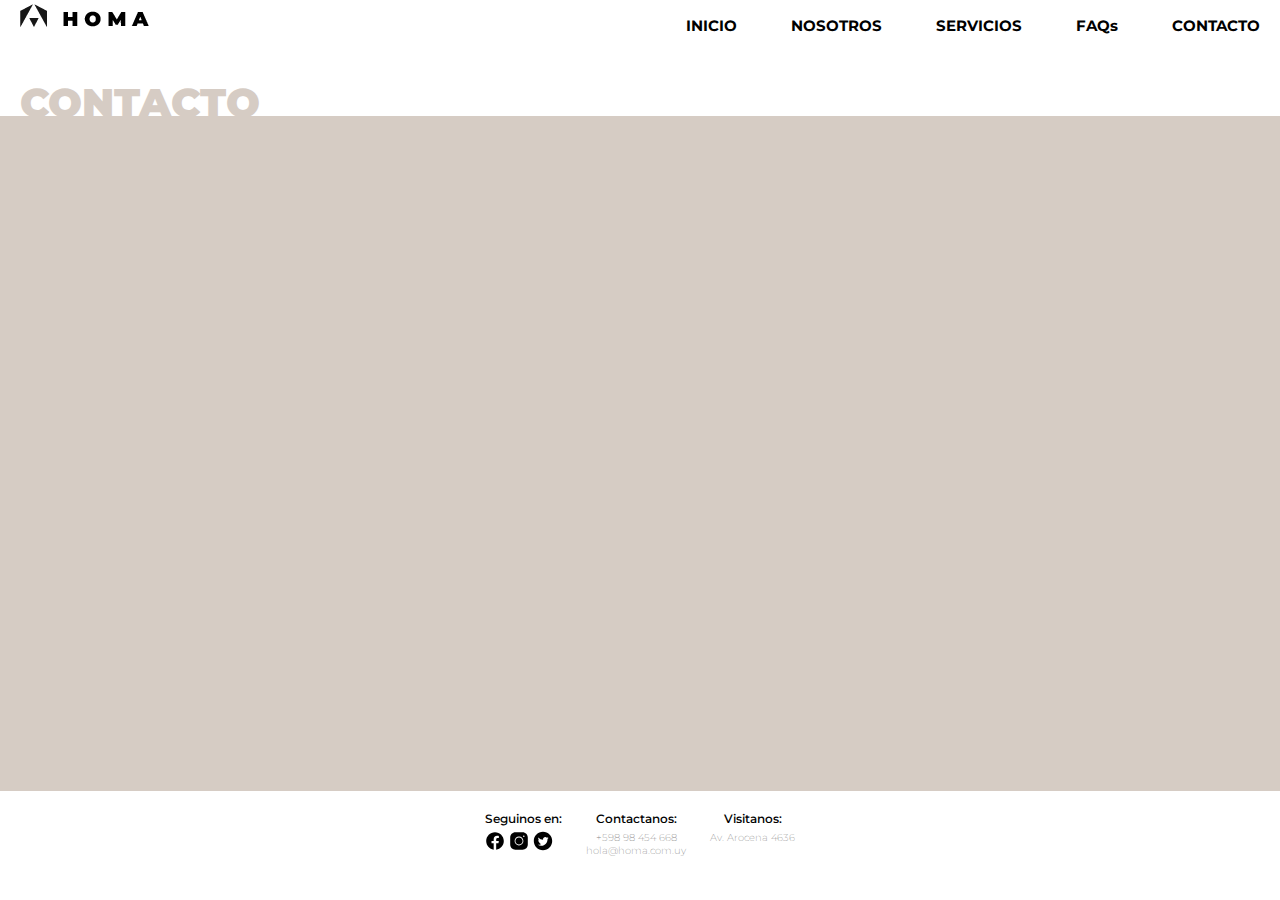
==== pages/contacto.html @ 196295f3 "first commit" ====
<!DOCTYPE html>
<html lang="en">
<head>
    <meta charset="UTF-8">
    <meta http-equiv="X-UA-Compatible" content="IE=edge">
    <meta name="viewport" content="width=device-width, initial-scale=1.0">
    <link rel="stylesheet" href="../css/style.css">
    <title>HOMA | Contacto</title>
</head>

<body class=body__contacto>
    <body>
        <header>
            <section>
                <a class="link" href="../index.html"><img src="../images/i-logo.png" alt="logo geometrico con texto homa"></a>
            </section>
            <nav>
                <ul>
                    <il>
                        <a href="../index.html">INICIO</a>
                    </il>
                    <il>
                        <a href="nosotros.html">NOSOTROS</a>
                    </il>
                    <il>
                        <a href="servicios.html">SERVICIOS</a>
                    </il>
                    <il>
                        <a href="faqs.html">FAQs</a>
                    </il>
                    <il>
                        <a class=active-link href="contacto.html">CONTACTO</a>
                    </il>
                </ul>
            </nav>
        </header>

    <main>
        <h1>CONTACTO</h1>
    </main>


    <section class="contacto">
        <div class="formulario">
            
        </div>
    </section>


    <footer>
        <section>
            <h2>Seguinos en:</h2>
            <div>
                <img src="../images/f-facebook.svg" alt="icono de facebook. hacer click para dirigirte a nuestra página">
                <img src="../images/f-instagram.svg" alt="icono de facebook. hacer click para dirigirte a nuestra página">
                <img src="../images/f-twitter.svg" alt="icono de twitter. hacer click para dirigirte a nuestra pagina">
            </div>
        </section>

        <section>
            <h2>Contactanos:</h2>
            <h3>+598 98 454 668</h3>
            <h3>hola@homa.com.uy</h3>
        </section>

        <section>
            <h2>Visitanos:</h2>
            <h3>Av. Arocena 4636</h3>
        </section>
</body>
</html>
---- css/style.css ----
@import url('https://fonts.googleapis.com/css2?family=Montserrat:ital,wght@0,100;0,200;0,300;0,400;0,500;0,600;0,700;0,800;0,900;1,400&family=Mukta:wght@200;300;400;500;600;700;800&display=swap');


/*mobile*/


@media (min-width: 320px) {
    
*{  font-family: 'Montserrat';
}

*{  margin: 0;
    padding: 0;
}

ul li{
    list-style-type: none;
    display: inline-block;
}

p{
    font-family: 'Mukta', sans-serif;
}

header{
    background-color: rgba(255, 255, 255, 0.466);
    margin:10px;
    width: fit-content;
    height: 30px;
    display: flex;
    align-items: center;
}

header section{
    margin: 10px;
}

nav{    
    position: absolute;
    right:20px;
    word-spacing: 50px;
    font-weight: 700;
    font-size: 15px;
    
}

a{
    color: black;
    font-size: 15px;
    transition: 0.25s;
}
a:link{
    text-decoration: none;
}
a:hover{
    color: rgb(148, 148, 148);
}

.a img{
width: 170px;
height: 38px;
}

footer h2 {
    font-size: 12px;
    font-weight: 550;
    color: black;
    text-align: center;
    margin-bottom: 5px;
}

footer h3{
    font-size: 10px;
    color:rgb(133, 133, 133);
    font-weight: 200;
    text-align: center;
}

footer{
    display: flex;
    justify-content: center;
    align-items:flex-start;
    margin-top: 20px;
    margin-bottom: 20px;
}

footer section{
    margin: 0 12px 0 12px
}

footer img{
    height: 20px;
    width: 20px;
}

.socialmedia{
    display: flex;
    flex-direction: column;
    align-items: center;
}

.footerimg{
    display: flex;
    flex-direction: row;
    align-items: center;
}

h1{
    color: rgb(214 204 196);
    line-height: 0.65;
    font-size: 40px;
    font-weight: 900;
    padding-top: 40px;
    text-align: center;
}

.index__content{
    background-color: rgb(214 204 196);
}

.main__txt{
    margin: 20px 30px 20px 30px;
}
.main__title{
    font-size: 30px;
    font-family: 'Montserrat';
    letter-spacing: 10px;
    line-height: 56px;
    color: white;
    font-style: normal;
    font-weight: 900;
    text-align: center;
    grid-area: maintitle;
}

#main__subtitle{
    font-size: 18px;
    font-weight: 400;
    letter-spacing: 2px;
    line-height: 30px;
    color: white;
    grid-area: mainsub;
    padding: 30px 65px 30px 65px;
}

.main__img{
    display: flex;
    justify-content: flex-end;
}

main img{
    margin-top: 30px;
    max-height: 300px;
    grid-area: mainimg;
}

.index__main{
    background: linear-gradient(24deg, rgba(63,170,149,1) 0%, rgba(219,183,165,1) 89%);
    justify-content: space-between;
    display: grid;
    grid-template-areas: 
    "maintitle"
    "mainsub"
    "mainimg";
}

.index__ribbon{
    padding: 20px 25px 20px 25px;
    background-color: rgb(214 204 196);
    display: flex;
    flex-direction: row;
    align-items: flex-start;
}

.ribbon__txt{
    padding: 0px 17px 0px 17px;
    display: flex;
    flex-direction: column;
    align-items: center;
}

.ribbon__h2{
    text-align: center;
    font-size: 30px;
    font-weight: 600;
}

.ribbon__h3{
    text-align: center;
    font-size: 12px;
    font-weight: 400;
}

.index__images{
    background-color: rgb(214 204 196);
    border-radius: 30px;
}

.instalaciones__img{
    width: 100%;
}

.index__section{
    background-color: rgb(214 204 196);
    padding: 20px 0 50px 0;
}

.index__info, .index__opiniones{
    display: flex;
    flex-direction: column;
    align-items: center;
}

.description, .description__opiniones{
    display: flex;
    flex-direction: column;
    align-items: center;
    margin: 20px 50px 20px 50px;
}

.index__title{
    color: rgb(245, 245, 245);
    line-height: 0.65;
    font-size: 28px;
    font-weight: 900;
    text-align: end;
    margin: 0;
}

.description__txt{
    background-color: rgb(245, 245, 245);
    font-size: 18px;
    font-weight: 200;
    text-align: center;
    line-height: 40px;
    padding: 30px 60px 30px 60px;
    border-radius: 25px;

}

.opiniones{
    margin-bottom: 40px;
}

#opiniones__derecha{
    margin: 40px 0 0 0 
}

.main__images{
    background-color: rgb(214 204 196);
    padding: 30px 80px 30px 80px;
    display: flex;
    flex-direction: row;
    justify-content: space-between;
}

.index__img{
    max-width: 12%;
    border-radius: 15px;
    display: flex;
    border: 2px solid white;
}

.nosotros, .servicios, .faqs{
    background-color: rgb(214 204 196);
    padding: 20px;
}
.nosotros__bubble, .servicios__bubble, .faq__bubble{
    background-color: rgb(245, 245, 245);
    border-radius: 25px;
    margin: 20px 0px 20px 0px;
    display: flex;
    flex-direction: column;
    align-items: center;
}

.nosotros__title, .servicios__title{
    color: rgb(84, 160, 148);
    text-align: center;
    font-size: 22px;
    font-weight: 900;
    margin: 30px 20px 10px 20px;
}

#nosotros__title__vision{
    margin: 5px 20px 10px 20px;
}

.nosotros__subtitle{
    text-align: center;
    font-size: 14px;
    font-weight: 500;
    padding: 10px;
}

.nosotros__txt, .servicios__txt, .faqs__txt{
    font-size: 16px;
    font-weight: 300;
    text-align: center;
    margin: 0 15px 0 15px;
    padding: 0 20px 30px 20px;
}

.nosotros__cofounders{
    display: flex;
    align-items: center;
    display: grid;
    grid-template-columns: 1fr 1fr ;
}
.cofounder{
    display: flex;
    flex-direction: column;
    align-items: center;
    padding: 10px;
}

#cofounder1{
    padding: 0 0 0 35px;
}

#cofounder2{
    padding: 0 35px 0 0;
}
.equipo__icon{
    max-width: 60px;
}

.equipo__img{
    max-width: 90%;
    margin-top: 20px;
}


.faq__title{
    line-height: 1;
}

.faq__title__2{
    padding-top: 10px;
}

.faqs__enquiry{
    margin: 30px 15px 30px 15px;
}

#faqs__question{
    font-size: 15px;
    font-weight: 500;
    padding-bottom: 10px;
    margin-bottom: 0;
}

.formulario{
    width: 100%;
    height: 75vh;
    background-color: rgb(214 204 196);
}
}


/*desktop*/

@media (min-width: 1024px){

    main h1{
        text-align: left;
        margin-left: 20px;
    }

    .index__main{
        display: grid;
        grid-template-columns: 60% 40%;
        min-height: 800px;
        grid-template-areas: none;
    }

    .main__txt{
        display: flex;
        flex-direction: column;
    }
    
    .main__title{
        font-size: 80px;
        font-family: 'Montserrat';
        letter-spacing: 10px;
        line-height: 100px;
        color:white;
        font-style: normal;
        font-weight: 900;
        text-align: left;
        margin: 100px 150px 75px 0;
        padding: 0;
    }
    
    #main__subtitle{
        font-size: 22px;
        font-weight: 400;
        letter-spacing: 2px;
        margin: 0 150px 100px 0;
        padding: 0;
    }

    .main__img{
        display: flex;
        align-items: flex-end;
        justify-content: flex-end;
    }

    main img{
        margin: 0;
        width: 100%;
        max-height: 100%;
        object-fit: cover;
        object-position: bottom;
    }

    .index__ribbon{
        padding: 50px 50px 50px 50px;
        background-color: rgb(214 204 196);
        justify-content: space-evenly;
    }
    
    .ribbon__txt{
        padding: 0;
        display: flex;
        flex-direction: column;
        align-items: center;
        max-width: 210px;
    }
    
    .ribbon__h2{
        text-align: center;
        font-size: 70px;
        font-weight: 600;
    }
    
    .ribbon__h3{
        text-align: center;
        font-size: 25px;
        font-weight: 400;
    }

    .index__images{
        background-color: rgb(214 204 196);
        border-radius: 0;
        padding: 80px;
    }

    .carousel-inner{
        border-radius: 30px;
    }


    .index__info{
        display: flex;
        flex-direction: row;
        align-items: center;
    }
    
    .description{
        display: flex;
        flex-direction: column;
        align-items: center;
        margin: 20px 20px 20px 80px;
    }

    #description__huespedes{
        margin: 20px 80px 20px 20px;
    }
    

    .index__title{
        color: rgb(245, 245, 245);
        line-height: 0.65;
        font-size: 28px;
        font-weight: 900;
        text-align: end;
    }
    
    .description__txt{
        background-color: rgb(245, 245, 245);
        font-size: 18px;
        font-weight: 200;
        text-align: center;
        line-height: 40px;
        padding: 30px 80px 30px 80px;
        border-radius: 25px;
    
    }

    .main__images{
        padding: 20px 80px 20px 80px;
    }

    .index__opiniones{
        display: flex;
        flex-direction: column;
        align-items: center;
        margin: 20px 80px 20px 80px;
        padding: 0
    }

    .description__opiniones{
        margin: 0;
        width: fit-content;
    }

    #description__txt__opiniones{
        display: flex;
        flex-direction: row;
        align-items: center;
        padding: 20px 150px 20px 150px;
    }

    .nosotros__bubble, .faq__bubble{
        margin: 10px 10px 10px 10px;
    }

    .servicios__bubble{
        margin: 40px 20px 40px 20px;
    }

    .servicios__txt{
        padding: 5px 50px 50px 50px;
    }

    .equipo{
            grid-area: equipo;
        }
    
    .comienzos{
            grid-area: comienzos;
        }
    
    .mv{
            grid-area: mv;
        }
    
    .valores{
            grid-area: valores;
        }

    .nosotros{
            display: grid;
            grid-template-areas: 
            "equipo equipo equipo mv valores"
            "equipo equipo equipo mv valores"
            "equipo equipo equipo mv valores"
            "comienzos comienzos comienzos mv valores";
            }

    .opiniones{
        max-width: 50%;
        padding: 10px 40px 10px 0px;
        margin: 0;
    }

    #opiniones__derecha{
        padding: 10px 0px 10px 40px;
        margin: 0;
    }

    .servicios{
        display: grid;
        grid-template-columns: 1fr 1fr 1fr;
        grid-template-rows: 100%;
    }

}
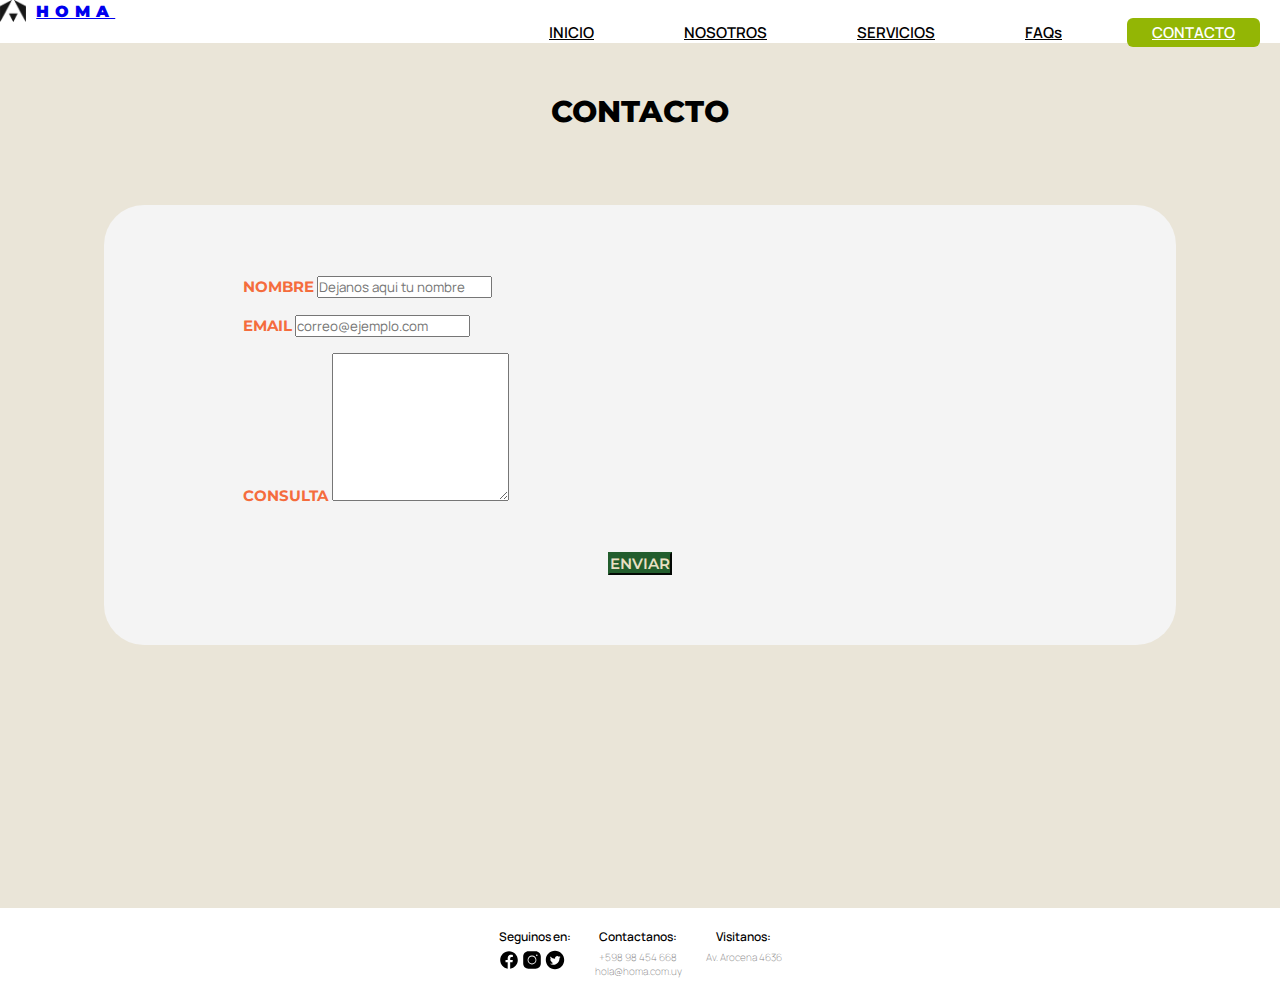
==== commit 30bb1147: "tercera pre entrega. cambios en htmls y colores de marca" ====
--- a/pages/contacto.html
+++ b/pages/contacto.html
@@ -4,48 +4,72 @@
     <meta charset="UTF-8">
     <meta http-equiv="X-UA-Compatible" content="IE=edge">
     <meta name="viewport" content="width=device-width, initial-scale=1.0">
-    <link rel="stylesheet" href="../css/style.css">
+    <meta name="keywords" content="mascota, perro, hotel, veterinaria, albergue, gato">
+    <meta name="description" content="HOMA | Albergue de mascotas. Contactanos | Atención las 24hs de los 365 días del año">
+    <link href="https://cdn.jsdelivr.net/npm/bootstrap@5.0.2/dist/css/bootstrap.min.css" rel="stylesheet" integrity="sha384-EVSTQN3/azprG1Anm3QDgpJLIm9Nao0Yz1ztcQTwFspd3yD65VohhpuuCOmLASjC" crossorigin="anonymous">
+    <link rel="stylesheet" href="../css/sassstyle.css">
     <title>HOMA | Contacto</title>
 </head>
 
-<body class=body__contacto>
-    <body>
+<body>
         <header>
-            <section>
-                <a class="link" href="../index.html"><img src="../images/i-logo.png" alt="logo geometrico con texto homa"></a>
-            </section>
-            <nav>
-                <ul>
-                    <il>
-                        <a href="../index.html">INICIO</a>
-                    </il>
-                    <il>
-                        <a href="nosotros.html">NOSOTROS</a>
-                    </il>
-                    <il>
-                        <a href="servicios.html">SERVICIOS</a>
-                    </il>
-                    <il>
-                        <a href="faqs.html">FAQs</a>
-                    </il>
-                    <il>
-                        <a class=active-link href="contacto.html">CONTACTO</a>
-                    </il>
-                </ul>
+            <nav class="navbar navbar-expand-lg navbar-light">
+                <div class="container-fluid">
+                    <div class="navbar-logo">
+                        <img class="img-logo" src="../images/i-logo.png" alt="">
+                        <a class="navbar-brand" href="../index.html">HOMA</a>
+                    </div>
+                    <button class="navbar-toggler" type="button" data-bs-toggle="collapse" data-bs-target="#navbarNav"
+                        aria-controls="navbarNav" aria-expanded="false" aria-label="Toggle navigation">
+                        <span class="navbar-toggler-icon"></span>
+                    </button>
+                    <div class="collapse navbar-collapse" id="navbarNav">
+                        <ul class="navbar-nav">
+                            <li class="nav-item">
+                                <a class="nav-link" aria-current="page" href="../index.html">INICIO</a>
+                            </li>
+                            <li class="nav-item">
+                                <a class="nav-link" href="nosotros.html">NOSOTROS</a>
+                            </li>
+                            <li class="nav-item">
+                                <a class="nav-link" href="servicios.html">SERVICIOS</a>
+                            </li>
+                            <li class="nav-item">
+                                <a class="nav-link" href="faqs.html">FAQs</a>
+                            </li>
+                            <li class="nav-item">
+                                <a class="nav-link active" href="contacto.html">CONTACTO</a>
+                            </li>
+                        </ul>
+                    </div>
+                </div>
             </nav>
         </header>
 
-    <main>
-        <h1>CONTACTO</h1>
+
+<div class="contacto">
+
+    <main class="main-contacto">
+        <h1 class="h1-contacto">CONTACTO</h1>
     </main>
 
-
-    <section class="contacto">
-        <div class="formulario">
-            
+    <section class="formulario">
+        <div class="mb-3">
+            <label for="exampleFormControlInput1" class="form-label">NOMBRE</label>
+            <input type="email" class="form-control" id="exampleFormControlInput1" placeholder="Dejanos aqui tu nombre">
         </div>
+        <div class="mb-3">
+            <label for="exampleFormControlInput1" class="form-label">EMAIL</label>
+            <input type="email" class="form-control" id="exampleFormControlInput1" placeholder="correo@ejemplo.com">
+        </div>
+        <div class="mb-3">
+            <label for="exampleFormControlTextarea1" class="form-label">CONSULTA </label>
+            <textarea class="form-control" id="exampleFormControlTextarea1" rows="3"></textarea>
+        </div>
+        <button type="button" class="btn btn-primary">ENVIAR</button>
     </section>
 
+</div>
 
     <footer>
         <section>
@@ -67,5 +91,7 @@
             <h2>Visitanos:</h2>
             <h3>Av. Arocena 4636</h3>
         </section>
+    </footer> 
+    <script src="https://cdn.jsdelivr.net/npm/bootstrap@5.0.2/dist/js/bootstrap.bundle.min.js" integrity="sha384-MrcW6ZMFYlzcLA8Nl+NtUVF0sA7MsXsP1UyJoMp4YLEuNSfAP+JcXn/tWtIaxVXM" crossorigin="anonymous"></script>
 </body>
 </html>--- a/css/sassstyle.css
+++ b/css/sassstyle.css
@@ -0,0 +1,1164 @@
+/* ________ ESTILOS ________ */
+/* ________ MIXIN ________ */
+@import url('https://fonts.googleapis.com/css2?family=Manrope:wght@200;300;400;500;600;700;800&family=Montserrat:ital,wght@0,100;0,200;0,300;0,400;0,500;0,600;0,700;0,800;0,900;1,400&display=swap" rel="stylesheet');
+* {
+  font-family: "Manrope";
+}
+
+* {
+  margin: 0;
+  padding: 0;
+}
+
+p {
+  font-family: "Montserrat", sans-serif;
+}
+
+footer h2 {
+  font-size: 12px;
+  font-weight: 550;
+  color: black;
+  text-align: center;
+  margin-bottom: 5px;
+}
+
+footer h3 {
+  font-size: 10px;
+  color: rgb(133, 133, 133);
+  font-weight: 200;
+  text-align: center;
+}
+
+footer {
+  display: flex;
+  justify-content: center;
+  align-items: flex-start;
+  margin-top: 20px;
+  margin-bottom: 20px;
+  background-color: white;
+}
+
+footer section {
+  margin: 0 12px 0 12px;
+}
+
+footer img {
+  height: 20px;
+  width: 20px;
+}
+
+.socialmedia {
+  display: flex;
+  flex-direction: column;
+  align-items: center;
+}
+
+.footerimg {
+  display: flex;
+  flex-direction: row;
+  align-items: center;
+}
+
+.link {
+  display: flex;
+  justify-content: flex-start;
+}
+
+.navbar-logo {
+  display: flex;
+  align-items: center;
+}
+
+.navbar-brand {
+  font-family: "Montserrat";
+  font-weight: 900;
+  letter-spacing: 6px;
+}
+
+.img-logo {
+  width: 26;
+  height: 22px;
+  margin-right: 10px;
+}
+
+.nav-item {
+  font-family: "Manrope";
+  font-weight: 900;
+  font-size: 15px;
+}
+
+@media (min-width: 600px) {
+  .navbar-expand-lg .navbar-nav .nav-link {
+    padding-right: 6px;
+    padding-left: 6px;
+  }
+}
+@media (min-width: 768px) {
+  .navbar-expand-lg .navbar-nav .nav-link {
+    padding-right: 20px;
+    padding-left: 20px;
+  }
+}
+@media (min-width: 1024px) {
+  .navbar-expand-lg .navbar-nav .nav-link {
+    padding-right: 25px;
+    padding-left: 25px;
+  }
+}
+@media (min-width: 1200px) {
+  .navbar-expand-lg .navbar-nav .nav-link {
+    padding-right: 25px;
+    padding-left: 25px;
+    margin-right: 20px;
+    margin-left: 20px;
+  }
+}
+
+.navbar-light .navbar-nav .nav-link {
+  color: rgb(104, 104, 104);
+}
+
+.navbar-light .navbar-nav .nav-link:focus, .navbar-light .navbar-nav .nav-link:hover {
+  color: rgb(189, 189, 189);
+}
+
+.navbar-light .navbar-nav .nav-link.active, .navbar-light .navbar-nav .show > .nav-link {
+  background-color: white;
+  color: white;
+  border-radius: 6px;
+}
+
+.navbar-nav {
+  display: flex;
+  flex-direction: column;
+  padding-left: 0;
+  margin-bottom: 0;
+  list-style: none;
+  align-items: flex-end;
+}
+
+.navbar-nav .nav-link {
+  padding: 0.25rem 0.75rem;
+  font-family: "Manrope";
+}
+
+.navbar-collapse {
+  flex-basis: 100%;
+  flex-grow: 1;
+  align-items: center;
+  margin-top: 20px;
+}
+
+@media (min-width: 600px) {
+  .nav-item {
+    font-family: "Manrope";
+    font-weight: 600;
+  }
+  .navbar-light .navbar-nav .nav-link {
+    font-size: 15px;
+    font-weight: 600;
+    font-style: normal;
+    color: black;
+  }
+  .navbar-light .navbar-nav .nav-link:focus, .navbar-light .navbar-nav .nav-link:hover {
+    color: rgb(189, 189, 189);
+  }
+  .navbar-light .navbar-nav .nav-link.active, .navbar-light .navbar-nav .show > .nav-link {
+    background-color: #93b605;
+    color: white;
+    border-radius: 6px;
+  }
+  .navbar-light .navbar-nav .nav-link.active:hover, .navbar-light .navbar-nav .show > .nav-link {
+    color: rgba(0, 0, 0, 0.9);
+  }
+  .navbar-expand-lg .navbar-nav {
+    flex-direction: row;
+  }
+  .navbar-expand-lg .navbar-toggler {
+    display: none;
+  }
+  .navbar-expand-lg .navbar-collapse {
+    display: flex !important;
+    flex-basis: auto;
+  }
+  .navbar-nav {
+    display: flex;
+    flex-direction: row;
+    padding-left: 0;
+    margin-bottom: 0;
+    list-style: none;
+    align-items: flex-end;
+  }
+  .navbar-expand-lg .navbar-collapse {
+    display: flex;
+    justify-content: flex-end;
+  }
+  .navbar-collapse {
+    flex-basis: 100%;
+    flex-grow: 0;
+    align-items: center;
+    justify-items: flex-end;
+    margin-top: 0;
+  }
+}
+@media (min-width: 992px) {
+  .navbar-expand-lg .navbar-toggler {
+    display: none;
+  }
+  .navbar-expand-lg .navbar-collapse {
+    display: flex;
+    justify-content: flex-end;
+  }
+  .navbar-collapse {
+    flex-basis: 100%;
+    flex-grow: 0;
+    align-items: center;
+    justify-items: flex-end;
+  }
+}
+@media (min-width: 1200px) {
+  .navbar-expand-lg .navbar-collapse {
+    display: flex !important;
+    flex-basis: auto;
+    justify-content: flex-end;
+  }
+}
+/* ________________ MOBILE ________________ */
+/* ________________ MOBILE ________________ */
+/* ________________ MOBILE ________________ */
+/* ________________ MOBILE ________________ */
+/* ________________ MOBILE ________________ */
+/* ________________ MOBILE ________________ */
+.index__content {
+  background-color: #eae5d8;
+}
+
+.main__txt {
+  margin: 0px 30px 20px 30px;
+  padding-top: 50px;
+}
+
+.main__title {
+  font-size: 50px;
+  font-weight: 900;
+  font-style: normal;
+  font-family: "Manrope";
+  letter-spacing: 2px;
+  line-height: 61px;
+  color: white;
+  text-align: center;
+  grid-area: maintitle;
+}
+
+#main__subtitle {
+  font-size: 15px;
+  font-weight: 400;
+  font-style: normal;
+  font-family: "Manrope";
+  letter-spacing: 2px;
+  line-height: 20px;
+  color: white;
+  grid-area: mainsub;
+  padding: 50px 65px 30px 65px;
+}
+
+.main__img {
+  display: flex;
+  justify-content: flex-end;
+}
+
+main img {
+  margin-top: 30px;
+  max-height: 300px;
+  grid-area: mainimg;
+}
+
+.index__main {
+  background: rgb(164, 182, 91);
+  background: linear-gradient(25deg, rgb(164, 182, 91) 29%, rgb(252, 135, 94) 97%);
+  justify-content: space-between;
+}
+
+.ribbon {
+  background-color: #eae5d8;
+  padding: 50px 0px 10px 0px;
+}
+
+.index__ribbon, .paseos, .esquilados, .mv,
+.valores {
+  padding: 20px 25px 20px 25px;
+  background-color: #f4f4f4;
+  display: flex;
+  flex-direction: row;
+  align-items: flex-start;
+  justify-content: space-around;
+}
+
+.ribbon__txt {
+  padding: 0px 17px 0px 17px;
+  display: flex;
+  flex-direction: column;
+  align-items: center;
+  color: #f46c3d;
+}
+
+.ribbon__h2 {
+  text-align: center;
+  font-size: 30px;
+  font-weight: 600;
+  font-style: normal;
+  font-family: "Montserrat";
+}
+
+.ribbon__h3 {
+  text-align: center;
+  font-size: 12px;
+  font-weight: 400;
+  font-style: normal;
+}
+
+.index__images {
+  background-color: #eae5d8;
+  margin: 10px 0;
+}
+
+.instalaciones__img {
+  width: 100%;
+}
+
+.index__section {
+  background-color: #eae5d8;
+  padding: 0 0 50px 0;
+}
+
+.index__info {
+  display: flex;
+  flex-direction: column;
+  align-items: center;
+}
+
+.albergue-txt, .hotel, .socializacion, .equipo {
+  background-color: #93b605;
+  color: #225d2d;
+  margin-bottom: 5px;
+}
+
+.huespedes-txt, .guarderia, .traslados, .comienzos {
+  background-color: #225d2d;
+  color: #e9e0c4;
+  margin-top: 5px;
+}
+
+.i-title, .paseos-title, .esquilados-title, .hotel-title, .social-title, .mv-title,
+.vision-title,
+.valores-title, .n-title-equipo, .guarderia-title, .traslados-title, .n-title-comienzos {
+  font-size: 28px;
+  font-weight: 900;
+  font-style: normal;
+  font-family: "Montserrat";
+  line-height: 0.65;
+  text-align: center;
+  margin: 50px 0px 100px 5px;
+}
+
+.it-albergue, .hotel-title, .social-title, .n-title-equipo, .guarderia-title, .traslados-title, .n-title-comienzos {
+  color: #225d2d;
+}
+
+.it-huespedes, .guarderia-title, .traslados-title, .n-title-comienzos {
+  color: #e9e0c4;
+}
+
+.i-txt, .hotel-txt, .social-txt, .equipo-txt, .mvv-txt, .paseos-txt, .esquilados-txt, .comienzos-txt, .i-txt-opiniones {
+  font-size: 14px;
+  font-weight: 400;
+  font-style: normal;
+  text-align: center;
+  margin: 20px;
+  line-height: 1.5;
+}
+
+.description__txt {
+  font-size: 16px;
+  font-weight: 400;
+  font-style: normal;
+  background-color: #eae5d8;
+  text-align: center;
+  line-height: 20px;
+  padding: 30px 60px 30px 60px;
+  border-radius: 25px;
+}
+
+.index__opiniones {
+  flex-direction: column;
+  align-items: center;
+}
+
+.it-opiniones, .paseos-title, .esquilados-title, .mv-title,
+.vision-title,
+.valores-title {
+  color: #f46c3d;
+  text-align: center;
+  margin-bottom: 25px;
+}
+
+.opiniones-txt {
+  display: flex;
+  flex-direction: column;
+  align-items: center;
+  padding: 20px 0px 35px 0px;
+}
+
+.i-txt-opiniones {
+  color: #f46c3d;
+  max-width: 70%;
+}
+
+.main__images {
+  background-color: #eae5d8;
+  padding: 30px 80px 30px 80px;
+  display: flex;
+  flex-direction: row;
+  justify-content: space-between;
+}
+
+.index__img {
+  max-width: 12%;
+  border-radius: 15px;
+  display: flex;
+  border: 2px solid white;
+}
+
+/* ________________ TABLET ________________ */
+/* ________________ TABLET ________________ */
+/* ________________ TABLET ________________ */
+/* ________________ TABLET ________________ */
+/* ________________ TABLET ________________ */
+/* ________________ TABLET ________________ */
+@media (min-width: 768px) {
+  .opiniones-txt {
+    display: flex;
+    flex-direction: row;
+    padding: 20px 50px 35px 50px;
+  }
+}
+/* ________________ DESKTOP ________________ */
+/* ________________ DESKTOP ________________ */
+/* ________________ DESKTOP ________________ */
+/* ________________ DESKTOP ________________ */
+/* ________________ DESKTOP ________________ */
+/* ________________ DESKTOP ________________ */
+@media (min-width: 1200px) {
+  .index__main {
+    display: grid;
+    grid-template-columns: 60% 40%;
+    min-height: 600px;
+    grid-template-areas: none;
+  }
+  .main__txt {
+    display: flex;
+    flex-direction: column;
+  }
+  .main__title {
+    font-size: 70px;
+    font-weight: 800;
+    font-style: normal;
+    font-family: "Manrope";
+    letter-spacing: 5px;
+    letter-spacing: 0px;
+    line-height: 85px;
+    color: white;
+    text-align: left;
+    margin: 100px 0px 75px 0;
+    padding: 0;
+  }
+  #main__subtitle {
+    font-size: 20px;
+    font-weight: 400;
+    font-style: normal;
+    font-family: "Manrope";
+    letter-spacing: 2px;
+    margin: 0 200px 100px 0;
+    padding: 0;
+  }
+  .main__img {
+    display: flex;
+    align-items: flex-end;
+    justify-content: flex-end;
+  }
+  main img {
+    margin: 0;
+    width: 85%;
+    max-height: 100%;
+    -o-object-fit: cover;
+       object-fit: cover;
+    -o-object-position: bottom;
+       object-position: bottom;
+  }
+  .ribbon {
+    background-color: #eae5d8;
+    padding: 75px 0px 75px 0px;
+  }
+  .index__ribbon, .paseos, .esquilados, .mv,
+.valores {
+    margin: 0px 80px 0px 80px;
+    justify-content: space-evenly;
+    background-color: #f4f4f4;
+    border-radius: 25px;
+  }
+  .ribbon__txt {
+    padding: 0;
+    display: flex;
+    flex-direction: column;
+    align-items: center;
+    max-width: 210px;
+  }
+  .ribbon__h2 {
+    font-size: 70px;
+    font-weight: 600;
+    font-style: normal;
+    text-align: center;
+  }
+  .ribbon__h3 {
+    font-size: 15px;
+    font-weight: 400;
+    font-style: normal;
+    text-align: center;
+  }
+  .index__images {
+    background-color: #eae5d8;
+    border-radius: 0;
+    padding: 80px;
+  }
+  .carousel-inner {
+    border-radius: 30px;
+  }
+  .index__info {
+    display: flex;
+    flex-direction: row;
+    align-items: center;
+    padding: 0 80px;
+  }
+  .description {
+    display: flex;
+    flex-direction: column;
+    align-items: center;
+    margin: 20px 2px 20px 80px;
+  }
+  .description-txt {
+    min-height: 630px;
+    padding: 30px 80px 30px 80px;
+    display: flex;
+    flex-direction: column;
+    justify-content: space-around;
+  }
+  .albergue-txt, .hotel, .socializacion, .equipo {
+    background-color: #93b605;
+    color: #225d2d;
+    margin: 0 5px 0 0;
+    border-top-left-radius: 30px;
+    border-bottom-left-radius: 70px;
+  }
+  .huespedes-txt, .guarderia, .traslados, .comienzos {
+    background-color: #225d2d;
+    color: #e9e0c4;
+    margin: 0 0 0 5px;
+    border-top-right-radius: 70px;
+    border-bottom-right-radius: 30px;
+  }
+  .i-title, .paseos-title, .esquilados-title, .hotel-title, .social-title, .mv-title,
+.vision-title,
+.valores-title, .n-title-equipo, .guarderia-title, .traslados-title, .n-title-comienzos {
+    font-size: 28px;
+    font-weight: 900;
+    font-style: normal;
+    line-height: 0.65;
+    text-align: left;
+    margin: 50px 0px 200px 0px;
+  }
+  .it-albergue, .hotel-title, .social-title, .n-title-equipo, .guarderia-title, .traslados-title, .n-title-comienzos {
+    color: #225d2d;
+  }
+  .it-huespedes, .guarderia-title, .traslados-title, .n-title-comienzos {
+    color: #e9e0c4;
+    text-align: right;
+  }
+  .i-txt, .hotel-txt, .social-txt, .equipo-txt, .mvv-txt, .paseos-txt, .esquilados-txt, .comienzos-txt, .i-txt-opiniones {
+    font-size: 18px;
+    font-weight: 400;
+    font-style: normal;
+    text-align: center;
+    line-height: 30px;
+    margin: 0;
+  }
+  .i-txt-albergue, .hotel-txt, .social-txt, .equipo-txt, .mvv-txt, .paseos-txt, .esquilados-txt, .comienzos-txt {
+    text-align: left;
+    margin-right: 50px;
+  }
+  .i-txt-huespedes, .guarderia-txt, .traslados-txt, .comienzos-txt {
+    text-align: right;
+    margin-left: 50px;
+  }
+  .index__opiniones {
+    flex-direction: column;
+    align-items: center;
+  }
+  .it-opiniones, .paseos-title, .esquilados-title, .mv-title,
+.vision-title,
+.valores-title {
+    color: #f46c3d;
+    text-align: center;
+    margin-bottom: 50px;
+  }
+  #description__txt__opiniones {
+    display: flex;
+    flex-direction: row;
+    align-items: center;
+    padding: 20px 150px 20px 150px;
+  }
+  .i-txt-opiniones {
+    color: #f46c3d;
+    max-width: 50%;
+  }
+}
+/* ____________ MOBILE ____________ */
+/* ____________ MOBILE ____________ */
+/* ____________ MOBILE ____________ */
+/* ____________ MOBILE ____________ */
+/* ____________ MOBILE ____________ */
+/* EQUIPO ---------------------------------------------- */
+h1 {
+  padding: 0 0 35px 0;
+  margin: 0;
+}
+
+.nosotros__bubble {
+  margin: 10px 0;
+  border-radius: 0px;
+}
+
+.n-title-equipo, .guarderia-title, .traslados-title, .n-title-comienzos {
+  font-size: 20px;
+  font-weight: 800;
+  font-style: normal;
+  font-family: "Montserrat";
+  margin-top: 50px;
+}
+
+.equipo-txt, .mvv-txt, .paseos-txt, .esquilados-txt, .comienzos-txt {
+  padding: 10px 25px;
+}
+
+.nosotros__cofounders {
+  display: flex;
+  align-items: center;
+  display: grid;
+  grid-template-columns: 1fr 1fr;
+}
+
+.cofounder {
+  display: flex;
+  flex-direction: column;
+  align-items: center;
+  padding: 10px;
+}
+
+#cofounder1 {
+  padding: 0 0 0 35px;
+}
+
+#cofounder2 {
+  padding: 0 35px 0 0;
+}
+
+.nosotros__subtitle {
+  font-size: 14px;
+  font-weight: 700;
+  font-style: normal;
+  text-align: center;
+  padding: 10px;
+  margin: 0;
+}
+
+.equipo__icon {
+  max-width: 60px;
+}
+
+.equipo__img {
+  max-width: 90%;
+  margin-top: 20px;
+}
+
+/* COMIENZOS ---------------------------------------------- */
+/* MISION VISION VALORES ---------------------------------------------- */
+.mv-title,
+.vision-title,
+.valores-title {
+  font-size: 20px;
+  font-weight: 800;
+  font-style: normal;
+}
+
+.mvv-txt, .paseos-txt, .esquilados-txt {
+  color: #f46c3d;
+}
+
+/* ____________ TABLET ____________ */
+/* ____________ TABLET ____________ */
+/* ____________ TABLET ____________ */
+/* ____________ TABLET ____________ */
+/* ____________ TABLET ____________ */
+@media (min-width: 768px) {
+  .equipo__img {
+    max-width: 550px;
+    margin-top: 40px;
+  }
+  .nosotros__bubble {
+    border-radius: 25px;
+    margin: 20px 0px 20px 0px;
+  }
+}
+/* ____________ DESKTOP ____________ */
+/* ____________ DESKTOP ____________ */
+/* ____________ DESKTOP ____________ */
+/* ____________ DESKTOP ____________ */
+/* ____________ DESKTOP ____________ */
+@media (min-width: 1200px) {
+  h1 {
+    padding: 0 0 35px 0;
+    margin: 0;
+  }
+  /* EQUIPO ---------------------------------------------- */
+  .nosotros__bubble {
+    margin: 10px 10px 10px 10px;
+  }
+  .equipo {
+    border-radius: 35px 35px 0 0;
+    grid-area: equipo;
+    margin-bottom: 3px;
+  }
+  .n-title-equipo, .guarderia-title, .traslados-title, .n-title-comienzos {
+    font-size: 20px;
+    font-weight: 800;
+    font-style: normal;
+    font-family: "Montserrat";
+    margin: 60px 0 100px 0;
+  }
+  .equipo-txt, .comienzos-txt, .mvv-txt, .paseos-txt, .esquilados-txt {
+    text-align: center;
+    padding: 10px 40px;
+    margin: 30px;
+  }
+  .equipo__img {
+    max-width: 85%;
+    margin-top: 20px;
+  }
+  /* COMIENZOS ---------------------------------------------- */
+  .comienzos {
+    grid-area: comienzos;
+    border-radius: 0 0 35px 35px;
+    margin-top: 3px;
+  }
+  /* MISION VISION VALORES ---------------------------------------------- */
+  .mv {
+    grid-area: mv;
+    border-radius: 35px 0 0 35px;
+    margin-right: 3px;
+    margin-left: 10px;
+    display: flex;
+    flex-direction: column;
+    align-items: center;
+  }
+  .valores {
+    grid-area: valores;
+    border-radius: 0 35px 35px 0;
+    margin-right: 10px;
+    margin-left: 3px;
+    display: flex;
+    flex-direction: column;
+    align-items: center;
+  }
+  .nosotros {
+    display: grid;
+    grid-template-areas: "title title title title title" "equipo equipo equipo mv valores" "equipo equipo equipo mv valores" "equipo equipo equipo mv valores" "comienzos comienzos comienzos mv valores";
+  }
+  #mv,
+#valores {
+    align-items: center;
+    justify-content: flex-start;
+  }
+  .nosotros-main {
+    grid-area: title;
+  }
+}
+/* ____________ MOBILE ____________ */
+/* ____________ MOBILE ____________ */
+/* ____________ MOBILE ____________ */
+/* ____________ MOBILE ____________ */
+/* ____________ MOBILE ____________ */
+.faqs {
+  min-height: 85vh;
+}
+
+.faqs__enquiry {
+  margin: 30px 15px 30px 15px;
+}
+
+#faqs__question {
+  font-size: 15px;
+  font-weight: 500;
+  padding-bottom: 10px;
+  margin-bottom: 0;
+}
+
+.accordion-button {
+  background-color: #f4f4f4;
+  color: #f46c3d;
+  border: 1.5px solid white;
+}
+
+.accordion-button:not(.collapsed) {
+  font-family: "Montserrat";
+  font-weight: 600;
+  color: #f4f4f4;
+  background-color: #f46c3d;
+  box-shadow: inset 0 -1px 0 rgba(0, 0, 0, 0.13);
+}
+
+.accordion-button:focus {
+  z-index: 3;
+  border-color: #eae5d8;
+  outline: 0;
+  box-shadow: 0 0 0 0.25rem rgba(110, 102, 95, 0.37);
+}
+
+.accordion-button:not(.collapsed)::after {
+  background-image: url("data:image/svg+xml,%3csvg xmlns='http://www.w3.org/2000/svg' viewBox='0 0 16 16' fill='%23212529'%3e%3cpath fill-rule='evenodd' d='M1.646 4.646a.5.5 0 0 1 .708 0L8 10.293l5.646-5.647a.5.5 0 0 1 .708.708l-6 6a.5.5 0 0 1-.708 0l-6-6a.5.5 0 0 1 0-.708z'/%3e%3c/svg%3e");
+  transform: rotate(-180deg);
+}
+
+/* ____________ TABLET ____________ */
+/* ____________ TABLET ____________ */
+/* ____________ TABLET ____________ */
+/* ____________ TABLET ____________ */
+/* ____________ TABLET ____________ */
+/* ____________ DESKTOP ____________ */
+/* ____________ DESKTOP ____________ */
+/* ____________ DESKTOP ____________ */
+/* ____________ DESKTOP ____________ */
+/* ____________ DESKTOP ____________ */
+h1 {
+  grid-area: title;
+}
+
+.faqs-all {
+  grid-area: faqs;
+  margin: 20px 0;
+}
+
+/* ____________ MOBILE ____________ */
+/* ____________ MOBILE ____________ */
+/* ____________ MOBILE ____________ */
+/* ____________ MOBILE ____________ */
+/* ____________ MOBILE ____________ */
+/* EQUIPO ---------------------------------------------- */
+h1 {
+  padding: 0 0 35px 0;
+  margin: 0;
+}
+
+.hotel, .socializacion, .guarderia, .traslados, .paseos, .esquilados {
+  margin: 10px 0;
+}
+
+/* _________ burbuja _________ */
+/* _________ titulo _________ */
+.hotel-title, .social-title {
+  font-size: 20px;
+  font-weight: 800;
+  font-style: normal;
+  font-family: "Montserrat";
+  margin-top: 50px;
+}
+
+.paseos-title, .esquilados-title {
+  font-size: 20px;
+  font-weight: 800;
+  font-style: normal;
+}
+
+/* _________ texto _________ */
+.hotel-txt, .social-txt {
+  padding: 10px 25px;
+}
+
+.servicios__bubble {
+  min-width: 100%;
+  min-height: 450px;
+  display: flex;
+  flex-direction: column;
+  align-items: center;
+  justify-content: space-between;
+}
+
+/* ____________ TABLET ____________ */
+/* ____________ TABLET ____________ */
+/* ____________ TABLET ____________ */
+/* ____________ TABLET ____________ */
+/* ____________ TABLET ____________ */
+@media (min-width: 768px) {
+  .servicios-all {
+    display: grid;
+    grid-template-columns: 45% 45%;
+    grid-template-rows: 1fr 1fr 1fr;
+    justify-content: center;
+    grid-column-gap: 15px;
+  }
+  .servicios__bubble {
+    border-radius: 25px;
+  }
+}
+/* ____________ DESKTOP ____________ */
+/* ____________ DESKTOP ____________ */
+/* ____________ DESKTOP ____________ */
+/* ____________ DESKTOP ____________ */
+/* ____________ DESKTOP ____________ */
+@media (min-width: 1200px) {
+  .servicios-all {
+    display: grid;
+    grid-template-columns: 31% 31% 31%;
+    grid-template-rows: 1fr 1fr;
+    justify-content: center;
+    grid-column-gap: 15px;
+    grid-row-gap: 15px;
+  }
+  .servicios__bubble {
+    border-radius: 25px;
+    margin: 0;
+  }
+  .hotel, .socializacion, .guarderia, .traslados, .paseos, .esquilados {
+    margin: 0;
+  }
+  /* _________ burbuja _________ */
+  /* _________ titulo _________ */
+  .hotel-title, .social-title {
+    font-size: 20px;
+    font-weight: 800;
+    font-style: normal;
+    font-family: "Montserrat";
+    margin-top: 50px;
+  }
+  .paseos-title, .esquilados-title {
+    font-size: 20px;
+    font-weight: 800;
+    font-style: normal;
+  }
+  /* _________ texto _________ */
+  .hotel-txt, .social-txt {
+    padding: 10px 25px;
+  }
+  .servicios__bubble {
+    min-width: 100%;
+    min-height: 450px;
+    display: flex;
+    flex-direction: column;
+    align-items: center;
+    justify-content: space-between;
+  }
+}
+/* ____________ MOBILE ____________ */
+/* ____________ MOBILE ____________ */
+/* ____________ MOBILE ____________ */
+/* ____________ MOBILE ____________ */
+/* ____________ MOBILE ____________ */
+.contacto {
+  margin: 0;
+  min-height: 85vh;
+  display: flex;
+  flex-direction: column;
+  align-items: center;
+}
+
+.formulario {
+  margin-top: 50px;
+  width: 100%;
+  background-color: #f4f4f4;
+  padding: 50px;
+  display: flex;
+  flex-direction: column;
+  align-items: center;
+}
+
+.mb-3 {
+  width: 100%;
+  margin-bottom: 1rem !important;
+}
+
+.form-label {
+  font-size: 15px;
+  font-weight: 700;
+  font-style: normal;
+  color: #f46c3d;
+  font-family: "Montserrat";
+}
+
+textarea.form-control {
+  min-height: calc(1.5em + 10.75rem + 2px);
+}
+
+.btn-primary {
+  font-size: 15px;
+  font-weight: 600;
+  font-style: normal;
+  background-color: #225d2d;
+  color: #e9e0c4;
+  border-color: #225d2d;
+  font-family: "Montserrat";
+}
+
+.btn-check:active + .btn-primary, .btn-check:checked + .btn-primary, .btn-primary.active, .btn-primary:active, .show > .btn-primary.dropdown-toggle {
+  font-size: 15px;
+  font-weight: 800;
+  font-style: normal;
+  background-color: #93b605;
+  color: #225d2d;
+  border-color: #93b605;
+}
+
+.btn-primary:hover {
+  font-size: 15px;
+  font-weight: 800;
+  font-style: normal;
+  background-color: #eae5d8;
+  color: #225d2d;
+  border-color: #225d2d;
+}
+
+/* ____________ TABLET ____________ */
+/* ____________ TABLET ____________ */
+/* ____________ TABLET ____________ */
+/* ____________ TABLET ____________ */
+/* ____________ TABLET ____________ */
+@media (min-width: 768px) {
+  .mb-3 {
+    width: 80%;
+  }
+  .formulario {
+    width: 80%;
+    border-radius: 35px;
+  }
+  textarea.form-control {
+    min-height: calc(1.5em + 10.75rem + 2px);
+  }
+}
+/* ____________ DESKTOP ____________ */
+/* ____________ DESKTOP ____________ */
+/* ____________ DESKTOP ____________ */
+/* ____________ DESKTOP ____________ */
+/* ____________ DESKTOP ____________ */
+@media (min-width: 1200px) {
+  .h1-contacto {
+    padding: 0 0 25px 0;
+  }
+  .formulario {
+    border-radius: 40px;
+    padding: 70px 40px;
+    margin-bottom: 20px;
+  }
+  .btn-primary {
+    margin-top: 30px;
+  }
+  textarea.form-control {
+    min-height: calc(1.5em + 7.75rem + 2px);
+  }
+}
+/* ____________ MOBILE ____________ */
+/* ____________ MOBILE ____________ */
+/* ____________ MOBILE ____________ */
+/* ____________ MOBILE ____________ */
+/* ____________ MOBILE ____________ */
+h1 {
+  font-size: 30px;
+  font-weight: 800;
+  font-style: normal;
+  color: black;
+  font-family: "Montserrat";
+  text-align: center;
+}
+
+.nosotros, .servicios, .faqs, .contacto {
+  background-color: #eae5d8;
+  padding: 50px 0;
+}
+
+.nosotros__bubble, .servicios__bubble, .faq__bubble {
+  display: flex;
+  flex-direction: column;
+  align-items: center;
+}
+
+.servicios__title {
+  color: white;
+  font-size: 22px;
+  font-weight: 900;
+  font-style: normal;
+  text-align: center;
+  margin: 30px 20px 10px 20px;
+}
+
+.servicios__txt, .faqs__txt {
+  font-size: 16px;
+  font-weight: 300;
+  font-style: normal;
+  text-align: center;
+  margin: 0 15px 0 15px;
+  padding: 0 20px 30px 20px;
+}
+
+/* ____________ TABLET ____________ */
+/* ____________ TABLET ____________ */
+/* ____________ TABLET ____________ */
+/* ____________ TABLET ____________ */
+/* ____________ TABLET ____________ */
+@media (min-width: 768px) {
+  .nosotros, .servicios, .faqs, .contacto {
+    padding: 50px 20px;
+  }
+  .nosotros__bubble,
+.servicios__bubble,
+.faq__bubble {
+    display: flex;
+    flex-direction: column;
+    align-items: center;
+  }
+  .servicios__title {
+    color: white;
+    font-size: 22px;
+    font-weight: 900;
+    font-style: normal;
+    text-align: center;
+    margin: 30px 20px 10px 20px;
+  }
+  .servicios__txt,
+.faqs__txt {
+    font-size: 16px;
+    font-weight: 300;
+    font-style: normal;
+    text-align: center;
+    margin: 0 15px 0 15px;
+    padding: 0 20px 30px 20px;
+  }
+}
+/* ____________ DESKTOP ____________ */
+/* ____________ DESKTOP ____________ */
+/* ____________ DESKTOP ____________ */
+/* ____________ DESKTOP ____________ */
+/* ____________ DESKTOP ____________ */
+@media (min-width: 1200px) {
+  .faq__bubble {
+    margin: 10px 10px 10px 10px;
+  }
+  .servicios__txt {
+    padding: 5px 50px 50px 50px;
+  }
+}/*# sourceMappingURL=sassstyle.css.map */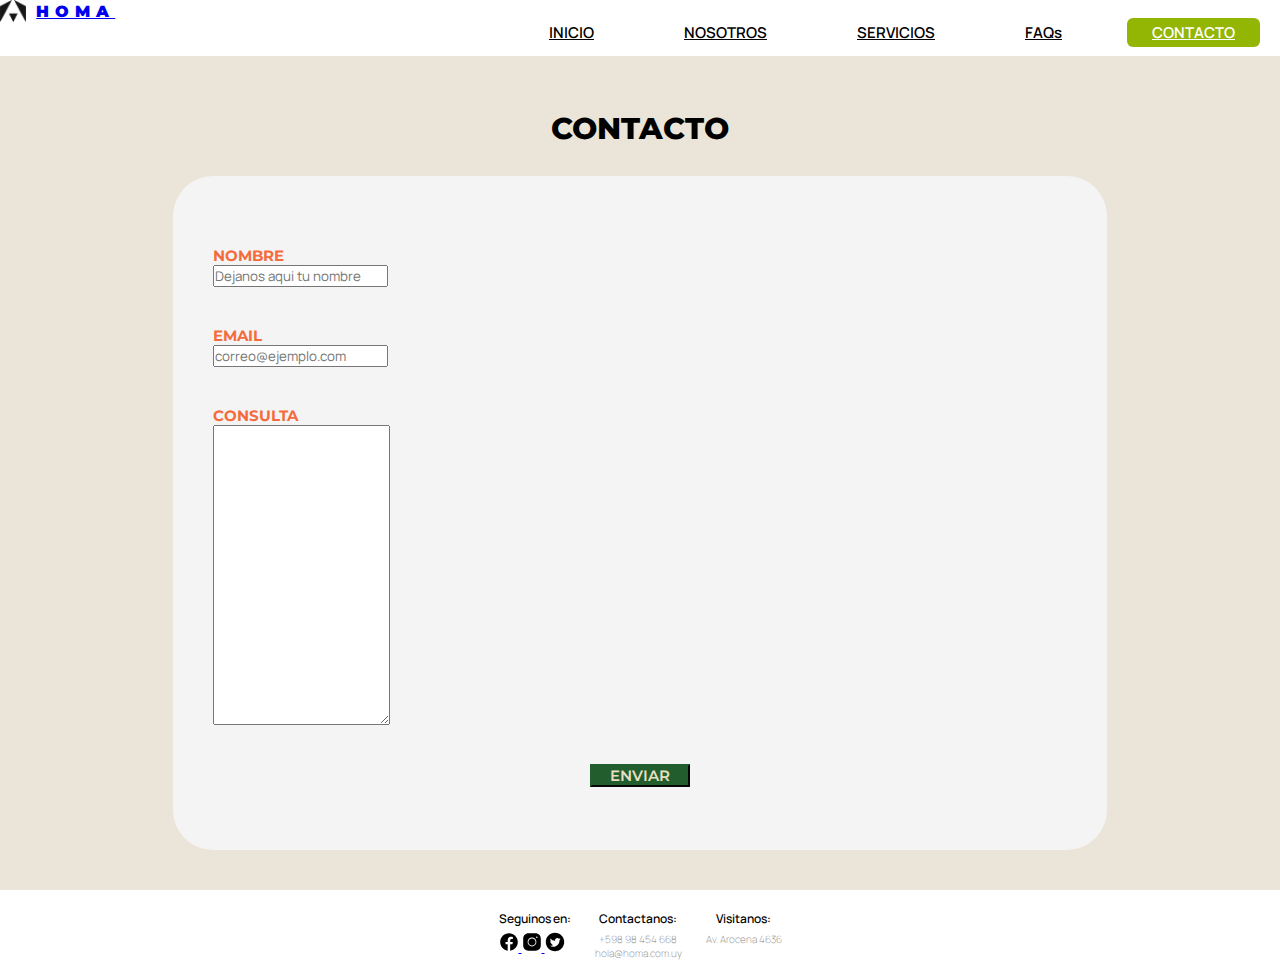
==== commit f039628d: "cambios para la entrega final" ====
--- a/pages/contacto.html
+++ b/pages/contacto.html
@@ -8,10 +8,11 @@
     <meta name="description" content="HOMA | Albergue de mascotas. Contactanos | Atención las 24hs de los 365 días del año">
     <link href="https://cdn.jsdelivr.net/npm/bootstrap@5.0.2/dist/css/bootstrap.min.css" rel="stylesheet" integrity="sha384-EVSTQN3/azprG1Anm3QDgpJLIm9Nao0Yz1ztcQTwFspd3yD65VohhpuuCOmLASjC" crossorigin="anonymous">
     <link rel="stylesheet" href="../css/sassstyle.css">
+    <link rel="icon" href="../images/i-logo.png" type="image/svg"/>
     <title>HOMA | Contacto</title>
 </head>
 
-<body>
+<body class="section-body">
         <header>
             <nav class="navbar navbar-expand-lg navbar-light">
                 <div class="container-fluid">
@@ -49,7 +50,7 @@
 
 <div class="contacto">
 
-    <main class="main-contacto">
+    <main class="section-main">
         <h1 class="h1-contacto">CONTACTO</h1>
     </main>
 
@@ -66,7 +67,11 @@
             <label for="exampleFormControlTextarea1" class="form-label">CONSULTA </label>
             <textarea class="form-control" id="exampleFormControlTextarea1" rows="3"></textarea>
         </div>
-        <button type="button" class="btn btn-primary">ENVIAR</button>
+
+        <div class="button-contacto">
+            <button type="button" class="btn btn-primary">ENVIAR</button>
+        </div>
+        
     </section>
 
 </div>
@@ -75,9 +80,16 @@
         <section>
             <h2>Seguinos en:</h2>
             <div>
-                <img src="../images/f-facebook.svg" alt="icono de facebook. hacer click para dirigirte a nuestra página">
-                <img src="../images/f-instagram.svg" alt="icono de facebook. hacer click para dirigirte a nuestra página">
-                <img src="../images/f-twitter.svg" alt="icono de twitter. hacer click para dirigirte a nuestra pagina">
+
+                <a target="_blank" href="https://www.facebook.com/">
+                    <img src="../images/f-facebook.svg" alt="icono de facebook. hacer click para dirigirte a nuestra página">
+                </a>
+                <a target="_blank" href="https://www.instagram.com/">
+                    <img src="../images/f-instagram.svg" alt="icono de facebook. hacer click para dirigirte a nuestra página">
+                </a>
+                <a target="_blank" href="https://www.twitter.com/">
+                    <img src="../images/f-twitter.svg" alt="icono de twitter. hacer click para dirigirte a nuestra pagina">
+                </a>
             </div>
         </section>
 
--- a/css/sassstyle.css
+++ b/css/sassstyle.css
@@ -1,4 +1,5 @@
 /* ________ ESTILOS ________ */
+/* ________ DIMENSIONES ________ */
 /* ________ MIXIN ________ */
 @import url('https://fonts.googleapis.com/css2?family=Manrope:wght@200;300;400;500;600;700;800&family=Montserrat:ital,wght@0,100;0,200;0,300;0,400;0,500;0,600;0,700;0,800;0,900;1,400&display=swap" rel="stylesheet');
 * {
@@ -36,6 +37,7 @@
   margin-top: 20px;
   margin-bottom: 20px;
   background-color: white;
+  height: 60px;
 }
 
 footer section {
@@ -123,7 +125,7 @@
 }
 
 .navbar-light .navbar-nav .nav-link.active, .navbar-light .navbar-nav .show > .nav-link {
-  background-color: white;
+  background-color: #93b605;
   color: white;
   border-radius: 6px;
 }
@@ -150,6 +152,9 @@
 }
 
 @media (min-width: 600px) {
+  header {
+    height: 56px;
+  }
   .nav-item {
     font-family: "Manrope";
     font-weight: 600;
@@ -229,25 +234,52 @@
 /* ________________ MOBILE ________________ */
 /* ________________ MOBILE ________________ */
 /* ________________ MOBILE ________________ */
-.index__content {
-  background-color: #eae5d8;
+.index-body {
+  display: grid;
+  grid-template-rows: auto 90vh 150px 510px auto auto 80px;
+}
+
+.index__main {
+  background: rgb(164, 182, 91);
+  background: linear-gradient(25deg, rgb(164, 182, 91) 29%, rgb(252, 135, 94) 97%);
+  display: flex;
+  flex-direction: column;
+  justify-content: space-between;
+  height: 90vh;
 }
 
 .main__txt {
-  margin: 0px 30px 20px 30px;
-  padding-top: 50px;
+  padding: 50px 25px 30px 25px;
+  height: 60%;
+}
+@media (min-width: 600px) {
+  .main__txt {
+    height: 50%;
+  }
+}
+@media (min-width: 768px) {
+  .main__txt {
+    height: 40%;
+  }
+}
+@media (min-width: 1024px) {
+  .main__txt {
+    height: 30%;
+  }
 }
 
 .main__title {
-  font-size: 50px;
-  font-weight: 900;
-  font-style: normal;
-  font-family: "Manrope";
+  font-size: 40px;
+  font-weight: 800;
+  font-style: normal;
+  font-family: "Montserrat";
   letter-spacing: 2px;
-  line-height: 61px;
+  line-height: 45px;
   color: white;
   text-align: center;
   grid-area: maintitle;
+  margin: 0;
+  padding: 0;
 }
 
 #main__subtitle {
@@ -255,47 +287,78 @@
   font-weight: 400;
   font-style: normal;
   font-family: "Manrope";
-  letter-spacing: 2px;
-  line-height: 20px;
+  letter-spacing: 1px;
+  line-height: 17px;
   color: white;
   grid-area: mainsub;
-  padding: 50px 65px 30px 65px;
+  padding: 50px 40px 0px 40px;
 }
 
 .main__img {
   display: flex;
   justify-content: flex-end;
+  align-items: flex-end;
+  height: 40%;
+}
+@media (min-width: 600px) {
+  .main__img {
+    height: 50%;
+  }
+}
+@media (min-width: 768px) {
+  .main__img {
+    height: 60%;
+  }
+}
+@media (min-width: 1024px) {
+  .main__img {
+    height: 70%;
+  }
 }
 
 main img {
-  margin-top: 30px;
-  max-height: 300px;
+  max-height: 90%;
+  max-width: 80%;
+  margin: 0;
   grid-area: mainimg;
 }
-
-.index__main {
-  background: rgb(164, 182, 91);
-  background: linear-gradient(25deg, rgb(164, 182, 91) 29%, rgb(252, 135, 94) 97%);
-  justify-content: space-between;
+@media (min-width: 600px) {
+  main img {
+    width: 60%;
+    max-height: 100%;
+    height: auto;
+  }
+}
+@media (min-width: 768px) {
+  main img {
+    width: 50%;
+    max-height: 100%;
+    height: auto;
+  }
 }
 
 .ribbon {
   background-color: #eae5d8;
-  padding: 50px 0px 10px 0px;
-}
-
-.index__ribbon, .paseos, .esquilados, .mv,
-.valores {
+  height: 150px;
+  display: flex;
+  align-items: flex-end;
+}
+
+.index__ribbon, .mv,
+.valores, .index__opiniones {
+  width: 100%;
+  height: 130px;
   padding: 20px 25px 20px 25px;
+  margin: 10px 0;
   background-color: #f4f4f4;
-  display: flex;
-  flex-direction: row;
+  display: grid;
+  grid-template-columns: 25% 25% 25% 25%;
   align-items: flex-start;
   justify-content: space-around;
 }
 
 .ribbon__txt {
-  padding: 0px 17px 0px 17px;
+  padding: 0px 10px 0px 10px;
   display: flex;
   flex-direction: column;
   align-items: center;
@@ -304,7 +367,7 @@
 
 .ribbon__h2 {
   text-align: center;
-  font-size: 30px;
+  font-size: 20px;
   font-weight: 600;
   font-style: normal;
   font-family: "Montserrat";
@@ -312,18 +375,14 @@
 
 .ribbon__h3 {
   text-align: center;
-  font-size: 12px;
+  font-size: 10px;
   font-weight: 400;
   font-style: normal;
 }
 
 .index__images {
   background-color: #eae5d8;
-  margin: 10px 0;
-}
-
-.instalaciones__img {
-  width: 100%;
+  padding: 10px 0;
 }
 
 .index__section {
@@ -335,83 +394,117 @@
   display: flex;
   flex-direction: column;
   align-items: center;
-}
-
-.albergue-txt, .hotel, .socializacion, .equipo {
+  background-color: #eae5d8;
+}
+
+.description-txt {
+  height: 250px;
+  display: flex;
+  flex-direction: column;
+  align-items: center;
+  justify-content: space-between;
+}
+
+.i-txt, .equipo-txt, .mvv-txt, .comienzos-txt, .o-test-txt, .firma {
+  font-size: 12px;
+  font-weight: 400;
+  font-style: normal;
+  text-align: center;
+  margin: 20px;
+  line-height: 1.5;
+  margin: 0 40px 25px 40px;
+}
+
+.albergue-txt, .equipo {
   background-color: #93b605;
   color: #225d2d;
   margin-bottom: 5px;
 }
 
-.huespedes-txt, .guarderia, .traslados, .comienzos {
+.huespedes-txt, .comienzos {
   background-color: #225d2d;
   color: #e9e0c4;
   margin-top: 5px;
 }
 
-.i-title, .paseos-title, .esquilados-title, .hotel-title, .social-title, .mv-title,
+.i-title, .mv-title,
 .vision-title,
-.valores-title, .n-title-equipo, .guarderia-title, .traslados-title, .n-title-comienzos {
-  font-size: 28px;
+.valores-title, .n-title-equipo, .n-title-comienzos, .it-opiniones {
+  font-size: 15px;
   font-weight: 900;
   font-style: normal;
   font-family: "Montserrat";
   line-height: 0.65;
   text-align: center;
-  margin: 50px 0px 100px 5px;
-}
-
-.it-albergue, .hotel-title, .social-title, .n-title-equipo, .guarderia-title, .traslados-title, .n-title-comienzos {
+  margin: 40px 0px 50px 5px;
+}
+
+.it-albergue, .n-title-equipo, .n-title-comienzos {
   color: #225d2d;
 }
 
-.it-huespedes, .guarderia-title, .traslados-title, .n-title-comienzos {
+.it-huespedes, .n-title-comienzos {
   color: #e9e0c4;
 }
 
-.i-txt, .hotel-txt, .social-txt, .equipo-txt, .mvv-txt, .paseos-txt, .esquilados-txt, .comienzos-txt, .i-txt-opiniones {
-  font-size: 14px;
-  font-weight: 400;
-  font-style: normal;
-  text-align: center;
-  margin: 20px;
-  line-height: 1.5;
-}
-
-.description__txt {
-  font-size: 16px;
-  font-weight: 400;
-  font-style: normal;
+.opiniones {
   background-color: #eae5d8;
-  text-align: center;
-  line-height: 20px;
-  padding: 30px 60px 30px 60px;
-  border-radius: 25px;
+  padding: 0 0 10px 0;
 }
 
 .index__opiniones {
+  display: flex;
   flex-direction: column;
   align-items: center;
-}
-
-.it-opiniones, .paseos-title, .esquilados-title, .mv-title,
+  height: 390px;
+  margin: 0;
+  justify-content: space-between;
+}
+@media (min-width: 420px) {
+  .index__opiniones {
+    height: 300px;
+  }
+}
+@media (min-width: 600px) {
+  .index__opiniones {
+    height: 290px;
+  }
+}
+
+.it-opiniones, .mv-title,
 .vision-title,
 .valores-title {
   color: #f46c3d;
   text-align: center;
-  margin-bottom: 25px;
+  height: 70px;
+  display: flex;
+  align-items: center;
+  margin: 0;
 }
 
 .opiniones-txt {
+  height: 250px;
+  margin-top: 20px;
+}
+@media (min-width: 600px) {
+  .opiniones-txt {
+    height: 150px;
+  }
+}
+
+.o-test {
   display: flex;
   flex-direction: column;
   align-items: center;
-  padding: 20px 0px 35px 0px;
-}
-
-.i-txt-opiniones {
+}
+
+.o-test-txt, .firma {
   color: #f46c3d;
   max-width: 70%;
+}
+
+.firma {
+  font-weight: 200;
 }
 
 .main__images {
@@ -436,10 +529,80 @@
 /* ________________ TABLET ________________ */
 /* ________________ TABLET ________________ */
 @media (min-width: 768px) {
+  .index__ribbon, .mv,
+.valores, .index__opiniones {
+    margin: 20px 30px;
+    border-radius: 25px;
+    width: 100%;
+    height: 110px;
+    padding: 18px;
+  }
+  .ribbon__txt {
+    padding: 0 40px;
+  }
+  .ribbon__h2 {
+    text-align: center;
+    font-size: 25px;
+    font-weight: 800;
+    font-style: normal;
+    font-family: "Montserrat";
+  }
+  .ribbon__h3 {
+    text-align: center;
+    font-size: 12px;
+    font-weight: 400;
+    font-style: normal;
+  }
+  .index__info {
+    display: flex;
+    flex-direction: column;
+    justify-content: space-between;
+  }
+  .description-txt {
+    height: 230px;
+    border-radius: 25px;
+    padding: 30px 60px 30px 60px;
+    margin: 10px 30px;
+  }
+  .i-title, .mv-title,
+.vision-title,
+.valores-title, .n-title-equipo, .n-title-comienzos, .it-opiniones {
+    margin: 15px 0 0 0;
+  }
+  .index__images {
+    padding: 20px 30px;
+  }
+  .carousel-inner {
+    border-radius: 25px;
+    height: 100%;
+  }
+  .opiniones {
+    padding: 0;
+  }
+  .index__opiniones {
+    width: auto;
+    height: 200px;
+    margin: 20px 30px 40px 30px;
+    border-radius: 25px;
+    display: flex;
+    flex-direction: column;
+    align-items: center;
+    justify-content: space-between;
+  }
+  .it-opiniones, .mv-title,
+.vision-title,
+.valores-title {
+    height: 15px;
+  }
   .opiniones-txt {
     display: flex;
     flex-direction: row;
-    padding: 20px 50px 35px 50px;
+  }
+  .o-test {
+    margin-top: 15px;
+  }
+  .firma {
+    margin: 0;
   }
 }
 /* ________________ DESKTOP ________________ */
@@ -449,27 +612,34 @@
 /* ________________ DESKTOP ________________ */
 /* ________________ DESKTOP ________________ */
 @media (min-width: 1200px) {
+  .index-body {
+    display: grid;
+    grid-template-rows: 56px 65vh 300px 400px auto 350px 80px;
+  }
   .index__main {
     display: grid;
     grid-template-columns: 60% 40%;
-    min-height: 600px;
     grid-template-areas: none;
+    height: auto;
+    padding: 0;
   }
   .main__txt {
     display: flex;
     flex-direction: column;
+    height: auto;
+    justify-content: space-around;
+    padding: 80px;
   }
   .main__title {
     font-size: 70px;
-    font-weight: 800;
+    font-weight: 700;
     font-style: normal;
-    font-family: "Manrope";
     letter-spacing: 5px;
     letter-spacing: 0px;
     line-height: 85px;
     color: white;
     text-align: left;
-    margin: 100px 0px 75px 0;
+    margin: 0;
     padding: 0;
   }
   #main__subtitle {
@@ -478,13 +648,14 @@
     font-style: normal;
     font-family: "Manrope";
     letter-spacing: 2px;
-    margin: 0 200px 100px 0;
+    margin: 0;
     padding: 0;
   }
   .main__img {
     display: flex;
     align-items: flex-end;
     justify-content: flex-end;
+    height: 100%;
   }
   main img {
     margin: 0;
@@ -496,22 +667,26 @@
        object-position: bottom;
   }
   .ribbon {
-    background-color: #eae5d8;
-    padding: 75px 0px 75px 0px;
-  }
-  .index__ribbon, .paseos, .esquilados, .mv,
-.valores {
-    margin: 0px 80px 0px 80px;
-    justify-content: space-evenly;
+    padding: 0;
+    height: auto;
+    display: flex;
+    align-items: center;
+  }
+  .index__ribbon, .mv,
+.valores, .index__opiniones {
+    width: 100%;
+    margin: 0px 80px;
+    padding: 25px;
     background-color: #f4f4f4;
     border-radius: 25px;
+    height: 200px;
   }
   .ribbon__txt {
     padding: 0;
     display: flex;
     flex-direction: column;
     align-items: center;
-    max-width: 210px;
+    max-width: 100%;
   }
   .ribbon__h2 {
     font-size: 70px;
@@ -546,79 +721,85 @@
     margin: 20px 2px 20px 80px;
   }
   .description-txt {
-    min-height: 630px;
+    height: 100%;
     padding: 30px 80px 30px 80px;
     display: flex;
     flex-direction: column;
     justify-content: space-around;
   }
-  .albergue-txt, .hotel, .socializacion, .equipo {
+  .albergue-txt, .equipo {
     background-color: #93b605;
     color: #225d2d;
     margin: 0 5px 0 0;
     border-top-left-radius: 30px;
     border-bottom-left-radius: 70px;
   }
-  .huespedes-txt, .guarderia, .traslados, .comienzos {
+  .huespedes-txt, .comienzos {
     background-color: #225d2d;
     color: #e9e0c4;
     margin: 0 0 0 5px;
     border-top-right-radius: 70px;
     border-bottom-right-radius: 30px;
   }
-  .i-title, .paseos-title, .esquilados-title, .hotel-title, .social-title, .mv-title,
+  .i-title, .mv-title,
 .vision-title,
-.valores-title, .n-title-equipo, .guarderia-title, .traslados-title, .n-title-comienzos {
+.valores-title, .n-title-equipo, .n-title-comienzos, .it-opiniones {
     font-size: 28px;
     font-weight: 900;
     font-style: normal;
     line-height: 0.65;
     text-align: left;
-    margin: 50px 0px 200px 0px;
-  }
-  .it-albergue, .hotel-title, .social-title, .n-title-equipo, .guarderia-title, .traslados-title, .n-title-comienzos {
+    margin: 30px 0px 70px 0px;
+  }
+  .it-albergue, .n-title-equipo, .n-title-comienzos {
     color: #225d2d;
   }
-  .it-huespedes, .guarderia-title, .traslados-title, .n-title-comienzos {
+  .it-huespedes, .n-title-comienzos {
     color: #e9e0c4;
     text-align: right;
   }
-  .i-txt, .hotel-txt, .social-txt, .equipo-txt, .mvv-txt, .paseos-txt, .esquilados-txt, .comienzos-txt, .i-txt-opiniones {
-    font-size: 18px;
+  .i-txt, .equipo-txt, .mvv-txt, .comienzos-txt, .o-test-txt, .firma {
+    font-size: 15px;
     font-weight: 400;
     font-style: normal;
     text-align: center;
-    line-height: 30px;
+    line-height: 20px;
     margin: 0;
   }
-  .i-txt-albergue, .hotel-txt, .social-txt, .equipo-txt, .mvv-txt, .paseos-txt, .esquilados-txt, .comienzos-txt {
+  .i-txt-albergue, .equipo-txt, .mvv-txt, .comienzos-txt {
     text-align: left;
     margin-right: 50px;
   }
-  .i-txt-huespedes, .guarderia-txt, .traslados-txt, .comienzos-txt {
+  .i-txt-huespedes, .comienzos-txt {
     text-align: right;
     margin-left: 50px;
+  }
+  .opiniones {
+    display: flex;
+    align-items: flex-start;
   }
   .index__opiniones {
     flex-direction: column;
     align-items: center;
-  }
-  .it-opiniones, .paseos-title, .esquilados-title, .mv-title,
+    height: 80%;
+    width: 100%;
+  }
+  .it-opiniones, .mv-title,
 .vision-title,
 .valores-title {
     color: #f46c3d;
     text-align: center;
-    margin-bottom: 50px;
-  }
-  #description__txt__opiniones {
-    display: flex;
-    flex-direction: row;
+    margin-bottom: 30px;
+  }
+  .testimonios {
+    display: grid;
+    grid-template-columns: 50%;
     align-items: center;
-    padding: 20px 150px 20px 150px;
-  }
-  .i-txt-opiniones {
-    color: #f46c3d;
-    max-width: 50%;
+    padding: 20px 0px 35px 0px;
+  }
+  .opiniones-txt {
+    padding: 0 30px 10px 30px;
+    min-height: 90px;
   }
 }
 /* ____________ MOBILE ____________ */
@@ -627,17 +808,24 @@
 /* ____________ MOBILE ____________ */
 /* ____________ MOBILE ____________ */
 /* EQUIPO ---------------------------------------------- */
-h1 {
-  padding: 0 0 35px 0;
+.nosotros {
+  display: grid;
+  grid-template-rows: auto auto auto auto auto auto;
+  grid-row-gap: 10px;
+  background-color: #eae5d8;
+}
+
+.nosotros__bubble {
   margin: 0;
-}
-
-.nosotros__bubble {
-  margin: 10px 0;
   border-radius: 0px;
-}
-
-.n-title-equipo, .guarderia-title, .traslados-title, .n-title-comienzos {
+  justify-content: space-between;
+}
+
+.equipo {
+  padding: 30px 30px 0 30px;
+}
+
+.n-title-equipo, .n-title-comienzos {
   font-size: 20px;
   font-weight: 800;
   font-style: normal;
@@ -645,8 +833,9 @@
   margin-top: 50px;
 }
 
-.equipo-txt, .mvv-txt, .paseos-txt, .esquilados-txt, .comienzos-txt {
-  padding: 10px 25px;
+.equipo-txt, .mvv-txt, .comienzos-txt {
+  margin: 10px 40px 25px 40px;
+  padding: 0;
 }
 
 .nosotros__cofounders {
@@ -686,11 +875,31 @@
 
 .equipo__img {
   max-width: 90%;
-  margin-top: 20px;
+}
+
+.nosotros__info {
+  display: flex;
+  flex-direction: column;
+  align-items: center;
 }
 
 /* COMIENZOS ---------------------------------------------- */
+.comienzos {
+  justify-content: space-around;
+  padding: 30px;
+}
+
 /* MISION VISION VALORES ---------------------------------------------- */
+.mv,
+.valores {
+  height: auto;
+  max-height: 600px;
+  width: 100%;
+  padding: 0;
+  justify-content: space-around;
+  padding: 30px;
+}
+
 .mv-title,
 .vision-title,
 .valores-title {
@@ -699,23 +908,45 @@
   font-style: normal;
 }
 
-.mvv-txt, .paseos-txt, .esquilados-txt {
+.mvv-txt {
   color: #f46c3d;
 }
 
+#mv {
+  height: auto;
+  max-height: 700px;
+}
+
 /* ____________ TABLET ____________ */
 /* ____________ TABLET ____________ */
 /* ____________ TABLET ____________ */
 /* ____________ TABLET ____________ */
 /* ____________ TABLET ____________ */
 @media (min-width: 768px) {
+  .nosotros {
+    grid-row-gap: 50px;
+  }
+  .equipo {
+    min-height: 600px;
+  }
   .equipo__img {
     max-width: 550px;
     margin-top: 40px;
   }
   .nosotros__bubble {
     border-radius: 25px;
-    margin: 20px 0px 20px 0px;
+  }
+  .comienzos {
+    min-height: 300px;
+  }
+  .mv {
+    min-height: 400px;
+  }
+  .vision {
+    min-height: 200px;
+  }
+  .n-title-comienzos {
+    margin: 0;
   }
 }
 /* ____________ DESKTOP ____________ */
@@ -733,38 +964,44 @@
     margin: 10px 10px 10px 10px;
   }
   .equipo {
-    border-radius: 35px 35px 0 0;
+    border-radius: 35px 0 0 35px;
     grid-area: equipo;
-    margin-bottom: 3px;
-  }
-  .n-title-equipo, .guarderia-title, .traslados-title, .n-title-comienzos {
+    margin: 0;
+    min-height: 300px;
+    justify-content: space-around;
+    padding: 30px 60px;
+  }
+  .n-title-equipo, .n-title-comienzos {
     font-size: 20px;
     font-weight: 800;
     font-style: normal;
     font-family: "Montserrat";
-    margin: 60px 0 100px 0;
-  }
-  .equipo-txt, .comienzos-txt, .mvv-txt, .paseos-txt, .esquilados-txt {
+    margin: 0;
+  }
+  .equipo-txt, .comienzos-txt, .mvv-txt {
     text-align: center;
-    padding: 10px 40px;
-    margin: 30px;
+    padding: 0;
+    margin: 0;
   }
   .equipo__img {
-    max-width: 85%;
+    max-width: 50%;
     margin-top: 20px;
+  }
+  .nosotros__cofounders, .equipo__img {
+    display: none;
   }
   /* COMIENZOS ---------------------------------------------- */
   .comienzos {
     grid-area: comienzos;
-    border-radius: 0 0 35px 35px;
-    margin-top: 3px;
+    border-radius: 0 35px 35px 0;
+    padding: 30px 60px;
+    margin: 0;
   }
   /* MISION VISION VALORES ---------------------------------------------- */
   .mv {
     grid-area: mv;
     border-radius: 35px 0 0 35px;
-    margin-right: 3px;
-    margin-left: 10px;
+    margin: 0;
     display: flex;
     flex-direction: column;
     align-items: center;
@@ -772,20 +1009,23 @@
   .valores {
     grid-area: valores;
     border-radius: 0 35px 35px 0;
-    margin-right: 10px;
-    margin-left: 3px;
+    margin: 0;
     display: flex;
     flex-direction: column;
     align-items: center;
   }
   .nosotros {
     display: grid;
-    grid-template-areas: "title title title title title" "equipo equipo equipo mv valores" "equipo equipo equipo mv valores" "equipo equipo equipo mv valores" "comienzos comienzos comienzos mv valores";
+    grid-template-columns: 1fr 1fr 1fr 1fr 1fr 1fr;
+    grid-template-areas: "title title title title title title" "equipo equipo equipo comienzos comienzos comienzos" "equipo equipo equipo comienzos comienzos comienzos" "mv mv mv mv valores valores" "mv mv mv mv valores valores";
+    grid-gap: 5px;
+    grid-row-gap: 20px;
   }
   #mv,
 #valores {
     align-items: center;
-    justify-content: flex-start;
+    justify-content: space-around;
+    padding: 30px 60px;
   }
   .nosotros-main {
     grid-area: title;
@@ -797,7 +1037,9 @@
 /* ____________ MOBILE ____________ */
 /* ____________ MOBILE ____________ */
 .faqs {
-  min-height: 85vh;
+  display: grid;
+  grid-template-rows: 100px auto;
+  min-height: calc(100vh - 136px);
 }
 
 .faqs__enquiry {
@@ -811,7 +1053,7 @@
   margin-bottom: 0;
 }
 
-.accordion-button {
+.accordion-button-faqs {
   background-color: #f4f4f4;
   color: #f46c3d;
   border: 1.5px solid white;
@@ -826,7 +1068,7 @@
 }
 
 .accordion-button:focus {
-  z-index: 3;
+  z-index: 1;
   border-color: #eae5d8;
   outline: 0;
   box-shadow: 0 0 0 0.25rem rgba(110, 102, 95, 0.37);
@@ -847,58 +1089,95 @@
 /* ____________ DESKTOP ____________ */
 /* ____________ DESKTOP ____________ */
 /* ____________ DESKTOP ____________ */
-h1 {
-  grid-area: title;
-}
-
-.faqs-all {
-  grid-area: faqs;
-  margin: 20px 0;
-}
-
-/* ____________ MOBILE ____________ */
-/* ____________ MOBILE ____________ */
-/* ____________ MOBILE ____________ */
-/* ____________ MOBILE ____________ */
-/* ____________ MOBILE ____________ */
-/* EQUIPO ---------------------------------------------- */
-h1 {
-  padding: 0 0 35px 0;
+/* ____________ MOBILE ____________ */
+/* ____________ MOBILE ____________ */
+/* ____________ MOBILE ____________ */
+/* ____________ MOBILE ____________ */
+/* ____________ MOBILE ____________ */
+.servicios-body {
+  height: 100vh;
+}
+
+.servicios {
+  display: grid;
+  grid-template-rows: 100px auto;
+  grid-row-gap: 10px;
+  background-color: #eae5d8;
+}
+
+.accordion-servicios {
+  display: flex;
+  flex-direction: column;
+  align-items: center;
+}
+
+.accordion-item-servicios {
+  width: 100%;
+  background-color: #eae5d8;
+  padding: 5px 0;
+}
+
+.accordion-button {
+  font-size: 16px;
+  font-weight: 700;
+  font-style: normal;
+  font-family: "Montserrat";
+  display: flex;
+  align-items: center;
+  justify-content: space-between;
+  height: 85px;
+}
+
+.accordion-button::after {
+  margin-left: 0;
+}
+
+.accordion-body {
+  font-size: 12px;
+  font-weight: 400;
+  font-style: normal;
+  font-family: "Manrope";
+  text-align: center;
+  padding: 50px;
+}
+
+.servicios-title {
   margin: 0;
 }
 
-.hotel, .socializacion, .guarderia, .traslados, .paseos, .esquilados {
-  margin: 10px 0;
-}
-
-/* _________ burbuja _________ */
-/* _________ titulo _________ */
-.hotel-title, .social-title {
-  font-size: 20px;
-  font-weight: 800;
-  font-style: normal;
+/* ____________ Estilos ____________ */
+.hotel-title, .hotel-txt, .social-title, .social-txt {
+  background-color: #f4f4f4;
+  color: #93b605;
+}
+
+.guarderia-title, .guarderia-txt, .traslados-title, .traslados-txt {
+  background-color: #f4f4f4;
+  color: #f46c3d;
+}
+
+.paseos-title, .paseos-txt, .esquilados-title, .esquilados-txt {
+  background-color: #f4f4f4;
+  color: #225d2d;
+}
+
+.hotel-title:not(.collapsed), .social-title:not(.collapsed) {
   font-family: "Montserrat";
-  margin-top: 50px;
-}
-
-.paseos-title, .esquilados-title {
-  font-size: 20px;
-  font-weight: 800;
-  font-style: normal;
-}
-
-/* _________ texto _________ */
-.hotel-txt, .social-txt {
-  padding: 10px 25px;
-}
-
-.servicios__bubble {
-  min-width: 100%;
-  min-height: 450px;
-  display: flex;
-  flex-direction: column;
-  align-items: center;
-  justify-content: space-between;
+  font-weight: 900;
+  color: #225d2d;
+  background-color: #93b605;
+}
+
+.guarderia-title:not(.collapsed), .traslados-title:not(.collapsed) {
+  font-family: "Montserrat";
+  font-weight: 900;
+}
+
+.paseos-title:not(.collapsed), .esquilados-title:not(.collapsed) {
+  font-family: "Montserrat";
+  font-weight: 900;
+  color: #e9e0c4;
+  background-color: #225d2d;
 }
 
 /* ____________ TABLET ____________ */
@@ -907,15 +1186,101 @@
 /* ____________ TABLET ____________ */
 /* ____________ TABLET ____________ */
 @media (min-width: 768px) {
-  .servicios-all {
+  /* ________ ACCORDION GENERAL ________ */
+  .accordion-servicios {
     display: grid;
-    grid-template-columns: 45% 45%;
-    grid-template-rows: 1fr 1fr 1fr;
-    justify-content: center;
-    grid-column-gap: 15px;
-  }
-  .servicios__bubble {
-    border-radius: 25px;
+    grid-template-columns: 1fr 1fr;
+    justify-content: space-between;
+    align-items: start;
+    grid-column-gap: 10px;
+    grid-row-gap: 5px;
+    height: 100%;
+  }
+  .accordion-flush-servicios .accordion-item-servicios .accordion-button-servicios {
+    border-radius: 30px;
+  }
+  .accordion-item-servicios {
+    min-height: 100%;
+    padding: 0;
+    margin: 0;
+    border-radius: 30px;
+  }
+  .accordion-flush .accordion-item {
+    border-radius: 30px;
+  }
+  .accordion-header {
+    height: 100%;
+  }
+  .accordion-button {
+    height: 100%;
+    border: none;
+  }
+  .accordion-button:focus {
+    border-color: none;
+    box-shadow: none;
+  }
+  .accordion-txt {
+    margin: 0;
+  }
+  .accordion-item-servicios:last-of-type .accordion-button.collapsed {
+    border-bottom-right-radius: 30px;
+    border-bottom-left-radius: 30px;
+  }
+  /* ________ estilos ________ */
+  /* ACORDEON CERRADA*/
+  .hotel-title, .social-title {
+    background-color: #93b605;
+    color: #225d2d;
+  }
+  .hotel-txt, .social-txt {
+    background-color: #f4f4f4;
+    color: #93b605;
+  }
+  .guarderia-title, .traslados-title {
+    background-color: #f46c3d;
+    color: #f4f4f4;
+  }
+  .guarderia-txt, .traslados-txt {
+    background-color: #f4f4f4;
+    color: #f46c3d;
+  }
+  .paseos-title, .esquilados-title {
+    background-color: #225d2d;
+    color: #e9e0c4;
+  }
+  .paseos-txt, .esquilados-txt {
+    background-color: #f4f4f4;
+    color: #225d2d;
+  }
+  /* FONDO ACORDEON */
+  .accordion-item-hotel, .accordion-item-social {
+    background-color: #93b605;
+  }
+  .accordion-item-guarderia, .accordion-item-traslados {
+    background-color: #f46c3d;
+  }
+  .accordion-item-paseos, .accordion-item-esquilados {
+    background-color: #225d2d;
+  }
+  /* ACORDEON ABIERTA*/
+  .hotel-title:not(.collapsed), .social-title:not(.collapsed) {
+    font-family: "Montserrat";
+    font-weight: 900;
+    color: #e9e0c4;
+    background-color: #93b605;
+  }
+  .guarderia-title:not(.collapsed), .traslados-title:not(.collapsed) {
+    font-family: "Montserrat";
+    font-weight: 900;
+  }
+  .paseos-title:not(.collapsed), .esquilados-title:not(.collapsed) {
+    font-family: "Montserrat";
+    font-weight: 900;
+    color: #93b605;
+    background-color: #225d2d;
+  }
+  .accordion-body {
+    height: 352px;
   }
 }
 /* ____________ DESKTOP ____________ */
@@ -924,46 +1289,61 @@
 /* ____________ DESKTOP ____________ */
 /* ____________ DESKTOP ____________ */
 @media (min-width: 1200px) {
-  .servicios-all {
+  .accordion-servicios {
     display: grid;
-    grid-template-columns: 31% 31% 31%;
-    grid-template-rows: 1fr 1fr;
-    justify-content: center;
-    grid-column-gap: 15px;
-    grid-row-gap: 15px;
-  }
-  .servicios__bubble {
-    border-radius: 25px;
-    margin: 0;
-  }
-  .hotel, .socializacion, .guarderia, .traslados, .paseos, .esquilados {
-    margin: 0;
-  }
-  /* _________ burbuja _________ */
-  /* _________ titulo _________ */
-  .hotel-title, .social-title {
-    font-size: 20px;
-    font-weight: 800;
-    font-style: normal;
+    grid-template-columns: 1fr 1fr 1fr;
+    justify-content: space-between;
+    align-items: start;
+    grid-column-gap: 10px;
+    grid-row-gap: 5px;
+    height: 100%;
+  }
+  .accordion-item-servicios {
+    min-height: 100%;
+  }
+  .accordion-body {
+    height: auto;
+    padding: 50px;
+  }
+  /* ____________ Estilos ____________ */
+  .hotel-title, .hotel-txt, .esquilados-title, .esquilados-txt {
+    background-color: #f4f4f4;
+    color: #93b605;
+  }
+  .accordion-item-hotel, .accordion-item-esquilados {
+    background-color: #f4f4f4;
+  }
+  .guarderia-title, .guarderia-txt, .social-title, .social-txt {
+    background-color: #f4f4f4;
+    color: #f46c3d;
+  }
+  .accordion-item-guarderia, .accordion-item-social {
+    background-color: #f4f4f4;
+  }
+  .paseos-title, .paseos-txt, .traslados-title, .traslados-txt {
+    background-color: #f4f4f4;
+    color: #225d2d;
+  }
+  .accordion-item-paseos, .accordion-item-traslados {
+    background-color: #f4f4f4;
+  }
+  .hotel-title:not(.collapsed), .esquilados-title:not(.collapsed) {
     font-family: "Montserrat";
-    margin-top: 50px;
-  }
-  .paseos-title, .esquilados-title {
-    font-size: 20px;
-    font-weight: 800;
-    font-style: normal;
-  }
-  /* _________ texto _________ */
-  .hotel-txt, .social-txt {
-    padding: 10px 25px;
-  }
-  .servicios__bubble {
-    min-width: 100%;
-    min-height: 450px;
-    display: flex;
-    flex-direction: column;
-    align-items: center;
-    justify-content: space-between;
+    font-weight: 900;
+    color: #225d2d;
+    background-color: #93b605;
+  }
+  .guarderia-title:not(.collapsed), .social-title:not(.collapsed) {
+    font-family: "Montserrat";
+    font-weight: 900;
+    color: #f4f4f4;
+    background-color: #f46c3d;
+  }
+  .paseos-title:not(.collapsed), .traslados-title:not(.collapsed) {
+    font-family: "Montserrat";
+    font-weight: 900;
+    color: #e9e0c4;
+    background-color: #225d2d;
   }
 }
 /* ____________ MOBILE ____________ */
@@ -972,26 +1352,30 @@
 /* ____________ MOBILE ____________ */
 /* ____________ MOBILE ____________ */
 .contacto {
-  margin: 0;
-  min-height: 85vh;
-  display: flex;
-  flex-direction: column;
-  align-items: center;
+  display: grid;
+  grid-template-rows: 100px auto;
+  min-height: calc(100vh - 136px);
 }
 
 .formulario {
-  margin-top: 50px;
+  margin-top: 0;
   width: 100%;
   background-color: #f4f4f4;
   padding: 50px;
-  display: flex;
+  padding: 50px;
+  display: grid;
   flex-direction: column;
   align-items: center;
+  grid-auto-rows: 80px 80px auto 40px;
 }
 
 .mb-3 {
   width: 100%;
-  margin-bottom: 1rem !important;
+  height: 100%;
+  margin-bottom: 0 !important;
+  display: flex;
+  flex-direction: column;
+  align-items: flex-start;
 }
 
 .form-label {
@@ -1003,7 +1387,8 @@
 }
 
 textarea.form-control {
-  min-height: calc(1.5em + 10.75rem + 2px);
+  height: 100%;
+  margin-bottom: 15px;
 }
 
 .btn-primary {
@@ -1014,6 +1399,7 @@
   color: #e9e0c4;
   border-color: #225d2d;
   font-family: "Montserrat";
+  width: 100px;
 }
 
 .btn-check:active + .btn-primary, .btn-check:checked + .btn-primary, .btn-primary.active, .btn-primary:active, .show > .btn-primary.dropdown-toggle {
@@ -1034,21 +1420,19 @@
   border-color: #225d2d;
 }
 
+.button-contacto {
+  display: flex;
+  justify-content: center;
+}
+
 /* ____________ TABLET ____________ */
 /* ____________ TABLET ____________ */
 /* ____________ TABLET ____________ */
 /* ____________ TABLET ____________ */
 /* ____________ TABLET ____________ */
 @media (min-width: 768px) {
-  .mb-3 {
-    width: 80%;
-  }
   .formulario {
-    width: 80%;
     border-radius: 35px;
-  }
-  textarea.form-control {
-    min-height: calc(1.5em + 10.75rem + 2px);
   }
 }
 /* ____________ DESKTOP ____________ */
@@ -1059,11 +1443,18 @@
 @media (min-width: 1200px) {
   .h1-contacto {
     padding: 0 0 25px 0;
+  }
+  .contacto {
+    display: flex;
+    flex-direction: column;
+    align-items: center;
   }
   .formulario {
     border-radius: 40px;
     padding: 70px 40px;
     margin-bottom: 20px;
+    height: 100%;
+    width: 70%;
   }
   .btn-primary {
     margin-top: 30px;
@@ -1077,6 +1468,19 @@
 /* ____________ MOBILE ____________ */
 /* ____________ MOBILE ____________ */
 /* ____________ MOBILE ____________ */
+.section-body {
+  display: grid;
+  grid-template-rows: auto auto 80px;
+  min-height: 100vh;
+}
+
+.section-main {
+  display: flex;
+  align-items: center;
+  justify-content: center;
+  height: 100px;
+}
+
 h1 {
   font-size: 30px;
   font-weight: 800;
@@ -1084,11 +1488,13 @@
   color: black;
   font-family: "Montserrat";
   text-align: center;
+  margin: 0;
+  padding: 0;
 }
 
 .nosotros, .servicios, .faqs, .contacto {
   background-color: #eae5d8;
-  padding: 50px 0;
+  padding: 10px 0;
 }
 
 .nosotros__bubble, .servicios__bubble, .faq__bubble {
@@ -1120,9 +1526,16 @@
 /* ____________ TABLET ____________ */
 /* ____________ TABLET ____________ */
 /* ____________ TABLET ____________ */
+@media (min-width: 600px) {
+  .section-body {
+    display: grid;
+    grid-template-rows: 56px auto 80px;
+    min-height: 100vh;
+  }
+}
 @media (min-width: 768px) {
   .nosotros, .servicios, .faqs, .contacto {
-    padding: 50px 20px;
+    padding: 50px 30px 20px 30px;
   }
   .nosotros__bubble,
 .servicios__bubble,
@@ -1161,4 +1574,7 @@
   .servicios__txt {
     padding: 5px 50px 50px 50px;
   }
+  .section-main {
+    justify-content: flex-start;
+  }
 }/*# sourceMappingURL=sassstyle.css.map */